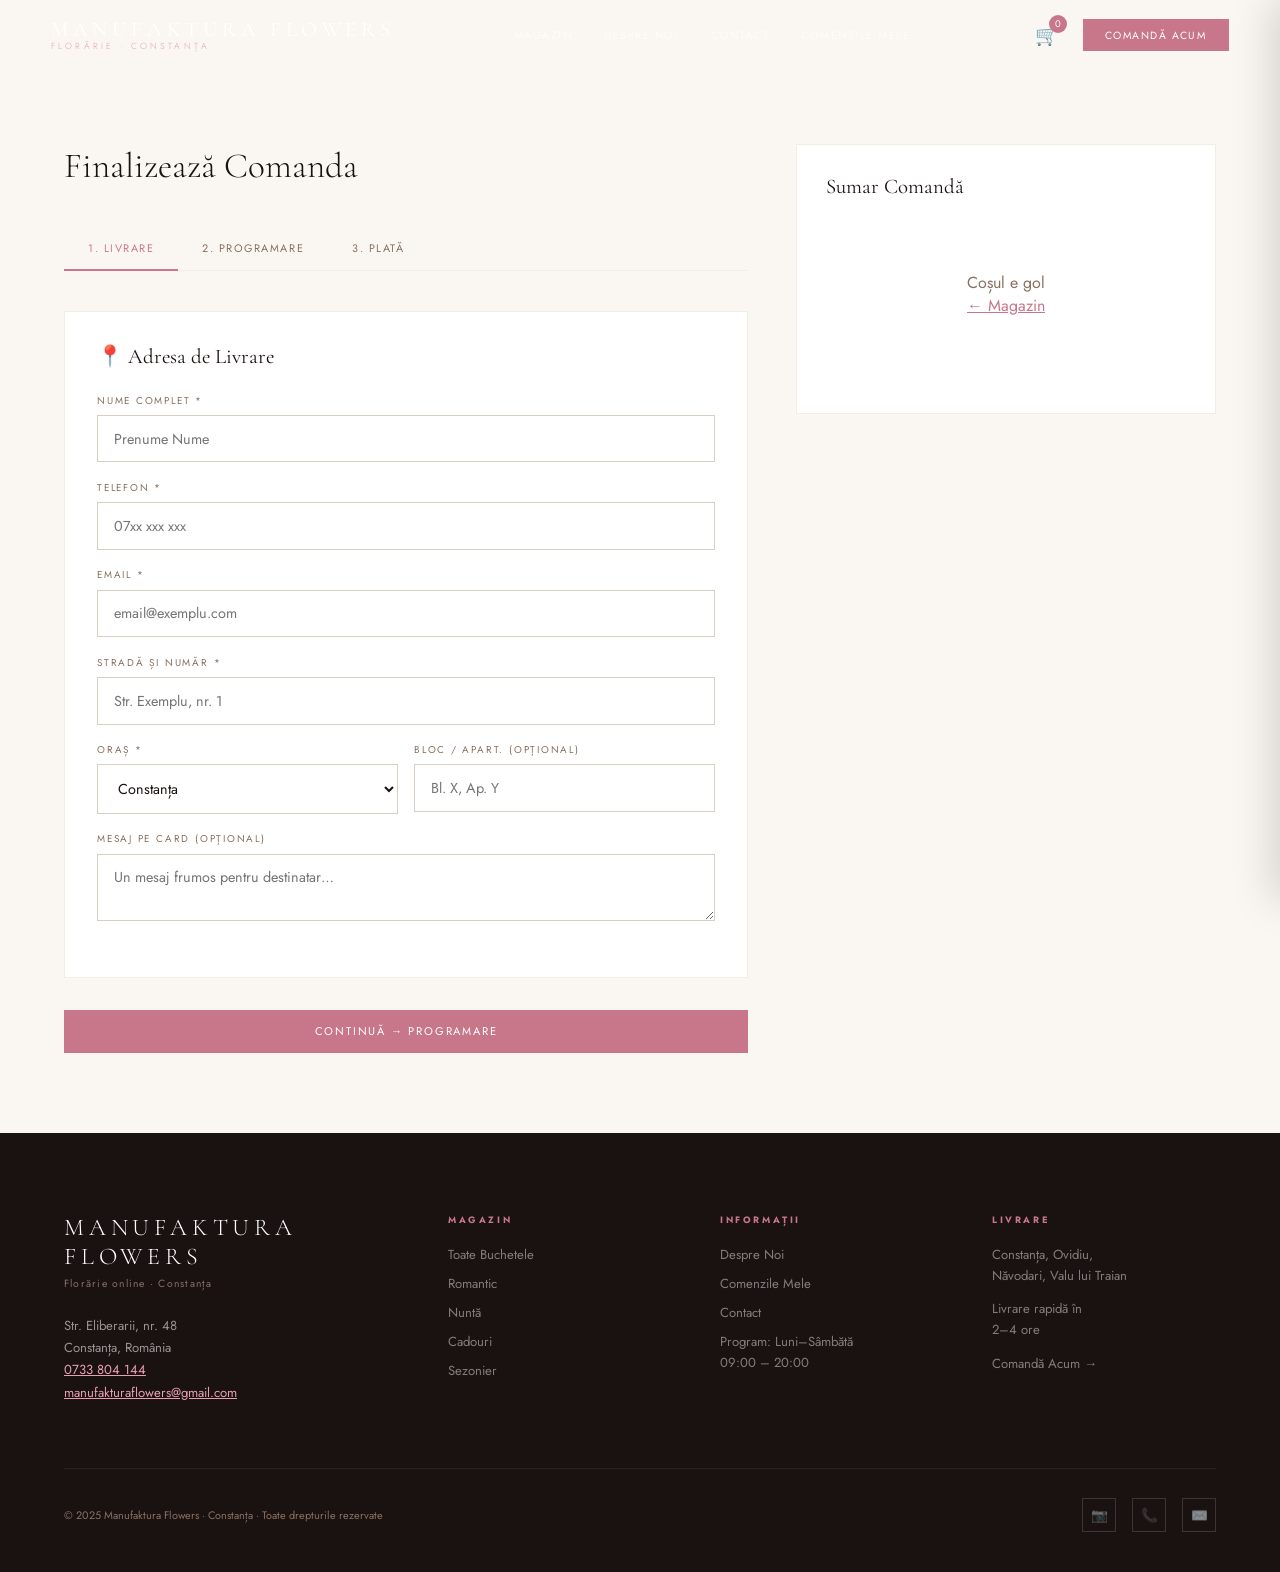
==== checkout.html @ 841dd368 "Add files via upload" ====
<!DOCTYPE html>
<html lang="ro">
<head>
<meta charset="UTF-8"><meta name="viewport" content="width=device-width,initial-scale=1">
<title>Finalizează Comanda — Manufaktura Flowers</title>
<link rel="stylesheet" href="shared.css">
<style>
.checkout-page{min-height:100vh;padding:9rem 5vw 5rem;display:grid;grid-template-columns:1fr 420px;gap:3rem;align-items:start;}
.checkout-left h1{font-family:'Cormorant Garamond',serif;font-size:2.2rem;font-weight:300;margin-bottom:2.5rem;}

/* STEPS */
.steps{display:flex;gap:0;margin-bottom:2.5rem;border-bottom:1px solid var(--cream2);}
.step{padding:.8rem 1.5rem;font-size:.68rem;letter-spacing:.14em;text-transform:uppercase;color:var(--muted);border-bottom:2px solid transparent;margin-bottom:-1px;cursor:pointer;}
.step.active{color:var(--rose);border-bottom-color:var(--rose);}
.step.done{color:var(--green);}
.step-panel{display:none;}.step-panel.active{display:block;}

/* SECTION CARD */
.form-card{background:#fff;border:1px solid var(--cream2);padding:2rem;margin-bottom:1.5rem;}
.form-card h3{font-family:'Cormorant Garamond',serif;font-size:1.3rem;font-weight:400;margin-bottom:1.5rem;display:flex;align-items:center;gap:.6rem;}
.form-row{display:grid;grid-template-columns:1fr 1fr;gap:1rem;}

/* CALENDAR */
.cal-wrap{border:1px solid #d8cfc4;padding:1.2rem;}
.cal-header{display:flex;justify-content:space-between;align-items:center;margin-bottom:.8rem;}
.cal-header span{font-family:'Cormorant Garamond',serif;font-size:1rem;font-weight:400;}
.cal-nav-btn{background:none;border:1px solid #d8cfc4;width:28px;height:28px;cursor:pointer;font-size:1rem;}
.cal-labels{display:grid;grid-template-columns:repeat(7,1fr);text-align:center;margin-bottom:.3rem;}
.cal-labels span{font-size:.6rem;letter-spacing:.1em;text-transform:uppercase;color:var(--muted);padding:.2rem 0;}
.cal-grid-co{display:grid;grid-template-columns:repeat(7,1fr);gap:2px;}
.cal-d{aspect-ratio:1;display:flex;align-items:center;justify-content:center;font-size:.82rem;cursor:pointer;transition:background .15s;}
.cal-d:hover:not(.cal-empty-d):not(.cal-past-d){background:var(--cream2);}
.cal-d.cal-empty-d,.cal-d.cal-past-d{color:#ccc;pointer-events:none;}
.cal-d.cal-sel{background:var(--rose);color:#fff;}
.cal-d.cal-today-d{font-weight:600;color:var(--rose);}

/* TIME SLOTS */
.time-grid{display:grid;grid-template-columns:repeat(4,1fr);gap:.5rem;margin-top:1rem;}
.time-slot{padding:.55rem;border:1px solid #d8cfc4;text-align:center;font-size:.78rem;cursor:pointer;transition:all .2s;}
.time-slot:hover{border-color:var(--rose);color:var(--rose);}
.time-slot.sel{background:var(--rose);color:#fff;border-color:var(--rose);}
.time-slot.unavail{color:#ccc;pointer-events:none;background:var(--cream2);}

/* PAYMENT */
.pay-methods{display:grid;grid-template-columns:1fr 1fr;gap:.8rem;margin-bottom:1.5rem;}
.pay-method{border:1px solid #d8cfc4;padding:1.2rem 1rem;cursor:pointer;display:flex;align-items:center;gap:.8rem;transition:border-color .2s;}
.pay-method.sel{border-color:var(--rose);background:rgba(200,118,138,.04);}
.pay-method .pay-ico{font-size:1.5rem;flex-shrink:0;}
.pay-method h4{font-size:.8rem;font-weight:500;margin-bottom:.1rem;}
.pay-method p{font-size:.7rem;color:var(--muted);}
.card-fields{display:none;}.card-fields.show{display:block;}

/* ORDER SUMMARY */
.order-summary{background:#fff;border:1px solid var(--cream2);padding:1.8rem;position:sticky;top:90px;}
.order-summary h3{font-family:'Cormorant Garamond',serif;font-size:1.3rem;font-weight:400;margin-bottom:1.5rem;}
.sum-item{display:flex;gap:1rem;padding:.8rem 0;border-bottom:1px solid var(--cream2);}
.sum-img{width:56px;height:56px;object-fit:cover;flex-shrink:0;}
.sum-info{flex:1;}
.sum-name{font-size:.85rem;font-weight:500;margin-bottom:.2rem;}
.sum-qty{font-size:.75rem;color:var(--muted);}
.sum-price{font-size:.9rem;font-weight:500;color:var(--rose);}
.sum-totals{margin-top:1.2rem;}
.sum-row{display:flex;justify-content:space-between;font-size:.85rem;padding:.4rem 0;}
.sum-row.total{border-top:1px solid var(--cream2);padding-top:.8rem;margin-top:.4rem;font-weight:500;}
.sum-row.total span:last-child{font-family:'Cormorant Garamond',serif;font-size:1.3rem;color:var(--rose);}
.empty-cart{text-align:center;padding:3rem;color:var(--muted);}

/* NAV BTNS */
.nav-btns{display:flex;gap:1rem;margin-top:2rem;flex-wrap:wrap;}
.nav-btns .btn-rose{flex:1;}

@media(max-width:900px){
  .checkout-page{grid-template-columns:1fr;}
  .order-summary{position:static;}
  .form-row{grid-template-columns:1fr;}
  .pay-methods{grid-template-columns:1fr;}
  .time-grid{grid-template-columns:repeat(3,1fr);}
}
</style>
</head>
<body>
<div id="nav"></div>

<div class="checkout-page">
  <div class="checkout-left">
    <h1>Finalizează Comanda</h1>

    <div class="steps">
      <div class="step active" id="step1tab" onclick="goStep(1)">1. Livrare</div>
      <div class="step" id="step2tab" onclick="goStep(2)">2. Programare</div>
      <div class="step" id="step3tab" onclick="goStep(3)">3. Plată</div>
    </div>

    <!-- STEP 1: DELIVERY -->
    <div class="step-panel active" id="step1">
      <div class="form-card">
        <h3>📍 Adresa de Livrare</h3>
        <div class="form-group"><label>Nume Complet *</label><input type="text" id="dName" placeholder="Prenume Nume"></div>
        <div class="form-group"><label>Telefon *</label><input type="tel" id="dPhone" placeholder="07xx xxx xxx"></div>
        <div class="form-group"><label>Email *</label><input type="email" id="dEmail" placeholder="email@exemplu.com"></div>
        <div class="form-group"><label>Stradă și Număr *</label><input type="text" id="dStreet" placeholder="Str. Exemplu, nr. 1"></div>
        <div class="form-row">
          <div class="form-group"><label>Oraș *</label>
            <select id="dCity">
              <option>Constanța</option><option>Ovidiu</option>
              <option>Năvodari</option><option>Valu lui Traian</option><option>Altul</option>
            </select>
          </div>
          <div class="form-group"><label>Bloc / Apart. (opțional)</label><input type="text" id="dApt" placeholder="Bl. X, Ap. Y"></div>
        </div>
        <div class="form-group"><label>Mesaj pe card (opțional)</label><textarea id="dMsg" rows="2" placeholder="Un mesaj frumos pentru destinatar…"></textarea></div>
        <div class="form-error" id="step1err"></div>
      </div>
      <div class="nav-btns"><button class="btn-rose" onclick="nextStep(1)">Continuă → Programare</button></div>
    </div>

    <!-- STEP 2: SCHEDULING -->
    <div class="step-panel" id="step2">
      <div class="form-card">
        <h3>📅 Programează Livrarea</h3>
        <p style="font-size:.85rem;color:var(--muted);margin-bottom:1.5rem;">Alege data și intervalul orar pentru livrare. Livrăm Luni–Sâmbătă între 09:00–20:00.</p>
        <label style="font-size:.62rem;letter-spacing:.18em;text-transform:uppercase;color:var(--muted);margin-bottom:.5rem;display:block;">Selectează Data</label>
        <div class="cal-wrap">
          <div class="cal-header">
            <button class="cal-nav-btn" onclick="prevM()">‹</button>
            <span id="calTitle2"></span>
            <button class="cal-nav-btn" onclick="nextM()">›</button>
          </div>
          <div class="cal-labels">
            <span>Lu</span><span>Ma</span><span>Mi</span><span>Jo</span><span>Vi</span><span>Sâ</span><span>Du</span>
          </div>
          <div class="cal-grid-co" id="calGrid2"></div>
        </div>
        <div style="margin-top:1.5rem;">
          <label style="font-size:.62rem;letter-spacing:.18em;text-transform:uppercase;color:var(--muted);margin-bottom:.5rem;display:block;">Interval Orar</label>
          <div class="time-grid">
            <div class="time-slot" onclick="selTime(this,'09:00–11:00')">09:00–11:00</div>
            <div class="time-slot" onclick="selTime(this,'11:00–13:00')">11:00–13:00</div>
            <div class="time-slot" onclick="selTime(this,'13:00–15:00')">13:00–15:00</div>
            <div class="time-slot" onclick="selTime(this,'15:00–17:00')">15:00–17:00</div>
            <div class="time-slot" onclick="selTime(this,'17:00–19:00')">17:00–19:00</div>
            <div class="time-slot" onclick="selTime(this,'19:00–20:00')">19:00–20:00</div>
            <div class="time-slot unavail">Indisponibil</div>
            <div class="time-slot" onclick="selTime(this,'Cât mai repede')">⚡ ASAP</div>
          </div>
        </div>
        <div id="selDateDisplay" style="margin-top:1rem;font-size:.85rem;color:var(--rose);min-height:1.2rem;"></div>
        <div class="form-error" id="step2err"></div>
      </div>
      <div class="nav-btns">
        <button class="btn-outline" onclick="goStep(1)">← Înapoi</button>
        <button class="btn-rose" onclick="nextStep(2)">Continuă → Plată</button>
      </div>
    </div>

    <!-- STEP 3: PAYMENT -->
    <div class="step-panel" id="step3">
      <div class="form-card">
        <h3>💳 Metodă de Plată</h3>
        <div class="pay-methods">
          <div class="pay-method sel" id="pm-card" onclick="selPay('card')">
            <div class="pay-ico">💳</div>
            <div><h4>Card Bancar</h4><p>Visa, Mastercard, Maestro</p></div>
          </div>
          <div class="pay-method" id="pm-apple" onclick="selPay('apple')">
            <div class="pay-ico">🍎</div>
            <div><h4>Apple Pay</h4><p>Plată rapidă cu iPhone</p></div>
          </div>
          <div class="pay-method" id="pm-google" onclick="selPay('google')">
            <div class="pay-ico">🔵</div>
            <div><h4>Google Pay</h4><p>Plată rapidă cu Android</p></div>
          </div>
          <div class="pay-method" id="pm-cash" onclick="selPay('cash')">
            <div class="pay-ico">💵</div>
            <div><h4>Cash la Livrare</h4><p>Plătești la primire</p></div>
          </div>
        </div>
        <div class="card-fields show" id="cardFields">
          <div class="form-group"><label>Număr Card</label><input type="text" id="cardNr" placeholder="0000 0000 0000 0000" maxlength="19" oninput="fmtCard(this)"></div>
          <div class="form-row">
            <div class="form-group"><label>Expiră (LL/AA)</label><input type="text" id="cardExp" placeholder="12/26" maxlength="5"></div>
            <div class="form-group"><label>CVV</label><input type="text" id="cardCvv" placeholder="123" maxlength="4"></div>
          </div>
          <div class="form-group"><label>Nume pe Card</label><input type="text" id="cardName" placeholder="PRENUME NUME"></div>
        </div>
        <div class="form-error" id="step3err"></div>
      </div>
      <div class="nav-btns">
        <button class="btn-outline" onclick="goStep(2)">← Înapoi</button>
        <button class="btn-rose" id="placeBtn" onclick="placeOrder()">✓ Plasează Comanda</button>
      </div>
    </div>
  </div>

  <!-- ORDER SUMMARY -->
  <div class="order-summary" id="orderSummary">
    <h3>Sumar Comandă</h3>
    <div id="sumItems"></div>
    <div class="sum-totals" id="sumTotals"></div>
  </div>
</div>

<div id="footer"></div>
<div class="toast"></div>
<script src="app.js"></script>
<script>
renderNav();
renderCartSidebar();
renderFooter();

// Render summary
function renderSummary(){
  const si = document.getElementById('sumItems');
  const st = document.getElementById('sumTotals');
  if(!cart.length){si.innerHTML='<div class="empty-cart"><p>Coșul e gol</p><a href="shop.html" style="color:var(--rose)">← Magazin</a></div>';st.innerHTML='';return;}
  si.innerHTML = cart.map(i=>`
  <div class="sum-item">
    <img class="sum-img" src="${i.img}" alt="${i.name}">
    <div class="sum-info"><div class="sum-name">${i.name}</div><div class="sum-qty">× ${i.qty}</div></div>
    <div class="sum-price">${i.price*i.qty} lei</div>
  </div>`).join('');
  const sub = getCartTotal();
  const del = sub > 0 ? 20 : 0;
  st.innerHTML = `
  <div class="sum-row"><span>Subtotal</span><span>${sub} lei</span></div>
  <div class="sum-row"><span>Livrare</span><span>${del} lei</span></div>
  <div class="sum-row total"><span>Total</span><span>${sub+del} lei</span></div>`;
}
renderSummary();

// Steps
let curStep = 1;
function goStep(n){
  if(n>curStep) return;
  curStep=n;
  document.querySelectorAll('.step-panel').forEach((p,i)=>p.classList.toggle('active',i+1===n));
  document.querySelectorAll('.step').forEach((s,i)=>{
    s.classList.remove('active','done');
    if(i+1===n) s.classList.add('active');
    else if(i+1<n) s.classList.add('done');
  });
}
function nextStep(from){
  if(from===1){
    const name=document.getElementById('dName').value;
    const phone=document.getElementById('dPhone').value;
    const street=document.getElementById('dStreet').value;
    if(!name||!phone||!street){document.getElementById('step1err').textContent='Completează toate câmpurile obligatorii.';return;}
    document.getElementById('step1err').textContent='';
  }
  if(from===2){
    if(!selDate){document.getElementById('step2err').textContent='Selectează data livrării.';return;}
    if(!selTimeVal){document.getElementById('step2err').textContent='Selectează intervalul orar.';return;}
    document.getElementById('step2err').textContent='';
  }
  curStep=from+1;
  document.querySelectorAll('.step-panel').forEach((p,i)=>p.classList.toggle('active',i+1===curStep));
  document.querySelectorAll('.step').forEach((s,i)=>{
    s.classList.remove('active','done');
    if(i+1===curStep) s.classList.add('active');
    else if(i+1<curStep) s.classList.add('done');
  });
}

// CALENDAR
let calY, calM, selDate=null;
const MO=['Ianuarie','Februarie','Martie','Aprilie','Mai','Iunie','Iulie','August','Septembrie','Octombrie','Noiembrie','Decembrie'];
function initCal2(){const n=new Date();calY=n.getFullYear();calM=n.getMonth();renderCal2();}
function prevM(){calM--;if(calM<0){calM=11;calY--;}renderCal2();}
function nextM(){calM++;if(calM>11){calM=0;calY++;}renderCal2();}
function renderCal2(){
  document.getElementById('calTitle2').textContent=MO[calM]+' '+calY;
  const today=new Date();today.setHours(0,0,0,0);
  const first=new Date(calY,calM,1).getDay();
  const days=new Date(calY,calM+1,0).getDate();
  const offset=(first===0)?6:first-1;
  let html='';
  for(let i=0;i<offset;i++) html+='<div class="cal-d cal-empty-d"></div>';
  for(let d=1;d<=days;d++){
    const date=new Date(calY,calM,d);date.setHours(0,0,0,0);
    const isPast=date<today;
    const isSun=date.getDay()===0;
    const isSel=selDate&&date.getTime()===selDate.getTime();
    const isToday=date.getTime()===today.getTime();
    let cls='cal-d';
    if(isPast||isSun) cls+=' cal-past-d';
    if(isSel) cls+=' cal-sel';
    if(isToday) cls+=' cal-today-d';
    html+=`<div class="${cls}" onclick="pickDate(${calY},${calM},${d})">${d}</div>`;
  }
  document.getElementById('calGrid2').innerHTML=html;
}
function pickDate(y,m,d){
  selDate=new Date(y,m,d);
  renderCal2();
  updateSelDisplay();
}
function updateSelDisplay(){
  const el=document.getElementById('selDateDisplay');
  if(selDate&&selTimeVal) el.textContent=`✓ Livrare: ${selDate.getDate()}/${selDate.getMonth()+1}/${selDate.getFullYear()} · ${selTimeVal}`;
  else if(selDate) el.textContent=`Data: ${selDate.getDate()}/${selDate.getMonth()+1}/${selDate.getFullYear()} — Acum selectează ora`;
  else el.textContent='';
}
initCal2();

// TIME
let selTimeVal=null;
function selTime(el,val){
  document.querySelectorAll('.time-slot').forEach(t=>t.classList.remove('sel'));
  el.classList.add('sel');
  selTimeVal=val;
  updateSelDisplay();
}

// PAYMENT
let payMethod='card';
function selPay(m){
  payMethod=m;
  ['card','apple','google','cash'].forEach(x=>document.getElementById('pm-'+x).classList.remove('sel'));
  document.getElementById('pm-'+m).classList.add('sel');
  document.getElementById('cardFields').classList.toggle('show',m==='card');
}
function fmtCard(el){el.value=el.value.replace(/\D/g,'').replace(/(.{4})/g,'$1 ').trim();}

// PLACE ORDER
async function placeOrder(){
  if(!cart.length){showToast('Coșul tău e gol.','error');return;}
  const btn=document.getElementById('placeBtn');
  btn.textContent='Se procesează…';btn.disabled=true;

  await initSupabase();
  const orderData={
    id: 'MF-'+Date.now(),
    name: document.getElementById('dName').value,
    phone: document.getElementById('dPhone').value,
    email: document.getElementById('dEmail').value,
    address: document.getElementById('dStreet').value+', '+document.getElementById('dCity').value+(document.getElementById('dApt').value?' - '+document.getElementById('dApt').value:''),
    message: document.getElementById('dMsg').value,
    delivery_date: selDate?`${selDate.getDate()}/${selDate.getMonth()+1}/${selDate.getFullYear()}`:'',
    delivery_time: selTimeVal||'',
    payment_method: payMethod,
    items: JSON.stringify(cart),
    total: getCartTotal()+20,
    status: 'nouă',
    created_at: new Date().toISOString()
  };

  if(supabase){
    await supabase.from('orders').insert(orderData);
  }

  // Save order for confirmation page
  localStorage.setItem('mf_last_order', JSON.stringify(orderData));
  cart=[];saveCart();
  window.location.href='confirmation.html';
}
</script>
</body>
</html>
---- shared.css ----
@import url('https://fonts.googleapis.com/css2?family=Cormorant+Garamond:ital,wght@0,300;0,400;0,500;1,300;1,400&family=Jost:wght@300;400;500&display=swap');
*{margin:0;padding:0;box-sizing:border-box;}
:root{
  --cream:#faf7f2;--cream2:#f3ede3;--rose:#c8768a;--rose2:#e8a0b0;
  --dark:#1a1210;--dark2:#2d1f1a;--gold:#c9a96e;--muted:#8a7060;
  --white:#ffffff;--green:#4a6741;
}
html{scroll-behavior:smooth;}
body{font-family:'Jost',sans-serif;background:var(--cream);color:var(--dark);overflow-x:hidden;}
::-webkit-scrollbar{width:4px;}::-webkit-scrollbar-thumb{background:var(--rose);}

/* NAV */
.nav{position:fixed;top:0;left:0;right:0;z-index:300;height:70px;display:flex;align-items:center;justify-content:space-between;padding:0 4vw;transition:background .4s;}
.nav.solid{background:rgba(26,18,16,.96);backdrop-filter:blur(12px);}
.nav-brand{font-family:'Cormorant Garamond',serif;font-size:1.3rem;font-weight:400;letter-spacing:.22em;color:#fff;text-decoration:none;text-transform:uppercase;line-height:1.1;}
.nav-brand small{display:block;font-size:.55rem;letter-spacing:.35em;color:var(--rose2);font-family:'Jost',sans-serif;font-weight:300;}
.nav-links{display:flex;align-items:center;gap:2rem;}
.nav-links a{font-size:.68rem;letter-spacing:.14em;text-transform:uppercase;color:rgba(255,255,255,.7);text-decoration:none;transition:color .2s;}
.nav-links a:hover{color:#fff;}
.nav-right{display:flex;align-items:center;gap:1.2rem;}
.cart-btn{position:relative;background:none;border:none;cursor:pointer;color:#fff;font-size:1.2rem;padding:.3rem;}
.cart-count{position:absolute;top:-4px;right:-4px;background:var(--rose);color:#fff;width:18px;height:18px;border-radius:50%;font-size:.6rem;display:flex;align-items:center;justify-content:center;font-family:'Jost',sans-serif;}
.nav-cta{font-size:.65rem;letter-spacing:.14em;text-transform:uppercase;background:var(--rose);color:#fff;padding:.55rem 1.4rem;text-decoration:none;transition:background .2s;border:none;cursor:pointer;font-family:'Jost',sans-serif;}
.nav-cta:hover{background:var(--rose2);}

/* BUTTONS */
.btn-rose{display:inline-flex;align-items:center;justify-content:center;gap:8px;background:var(--rose);color:#fff;text-decoration:none;font-size:.7rem;letter-spacing:.16em;text-transform:uppercase;padding:.85rem 2rem;border:none;cursor:pointer;font-family:'Jost',sans-serif;transition:background .25s;}
.btn-rose:hover{background:var(--rose2);}
.btn-dark{display:inline-flex;align-items:center;justify-content:center;gap:8px;background:var(--dark);color:#fff;text-decoration:none;font-size:.7rem;letter-spacing:.16em;text-transform:uppercase;padding:.85rem 2rem;border:none;cursor:pointer;font-family:'Jost',sans-serif;transition:background .25s;}
.btn-dark:hover{background:var(--dark2);}
.btn-outline{display:inline-flex;align-items:center;justify-content:center;gap:8px;background:transparent;color:var(--dark);text-decoration:none;font-size:.7rem;letter-spacing:.16em;text-transform:uppercase;padding:.82rem 2rem;border:1px solid var(--dark);cursor:pointer;font-family:'Jost',sans-serif;transition:all .2s;}
.btn-outline:hover{background:var(--dark);color:#fff;}
.btn-outline-white{display:inline-flex;align-items:center;justify-content:center;gap:8px;background:transparent;color:#fff;text-decoration:none;font-size:.7rem;letter-spacing:.16em;text-transform:uppercase;padding:.82rem 2rem;border:1px solid rgba(255,255,255,.5);cursor:pointer;font-family:'Jost',sans-serif;transition:border-color .2s;}
.btn-outline-white:hover{border-color:#fff;}

/* SECTION */
.sec{padding:6rem 5vw;}
.sec-dark{background:var(--dark2);color:#fff;}
.sec-cream{background:var(--cream2);}
.tag{display:inline-flex;align-items:center;gap:10px;font-size:.58rem;letter-spacing:.36em;text-transform:uppercase;color:var(--rose);margin-bottom:1.8rem;}
.tag::after{content:'';display:block;width:32px;height:1px;background:var(--rose);}
.sec-title{font-family:'Cormorant Garamond',serif;font-size:clamp(2rem,4vw,3.2rem);font-weight:300;line-height:1.15;}

/* FORMS */
.form-group{margin-bottom:1.1rem;}
.form-group label{display:block;font-size:.62rem;letter-spacing:.18em;text-transform:uppercase;color:var(--muted);margin-bottom:.45rem;}
.form-group input,.form-group select,.form-group textarea{width:100%;padding:.8rem 1rem;border:1px solid #d8cfc4;background:#fff;font-family:'Jost',sans-serif;font-size:.9rem;color:var(--dark);outline:none;transition:border-color .2s;}
.form-group input:focus,.form-group select:focus,.form-group textarea:focus{border-color:var(--rose);}
.form-error{font-size:.75rem;color:#c0392b;margin-top:.3rem;}

/* REVEAL */
.reveal{opacity:0;transform:translateY(24px);transition:opacity .7s,transform .7s;}
.reveal.visible{opacity:1;transform:none;}

/* TOAST */
.toast{position:fixed;bottom:2rem;right:2rem;z-index:9999;padding:.9rem 1.6rem;font-size:.85rem;color:#fff;background:var(--dark2);border-left:3px solid var(--rose);box-shadow:0 8px 32px rgba(0,0,0,.25);transform:translateY(16px);opacity:0;transition:all .3s;pointer-events:none;}
.toast.show{transform:none;opacity:1;}
.toast.success{border-left-color:var(--green);}

/* MARQUEE */
.marquee{background:var(--rose);height:42px;overflow:hidden;display:flex;align-items:center;}
.marquee-inner{display:flex;animation:mscroll 25s linear infinite;white-space:nowrap;}
@keyframes mscroll{from{transform:translateX(0)}to{transform:translateX(-50%)}}
.mi{display:inline-flex;align-items:center;gap:12px;padding:0 1.8rem;font-size:.6rem;letter-spacing:.28em;text-transform:uppercase;color:rgba(255,255,255,.9);}
.md{width:3px;height:3px;border-radius:50%;background:rgba(255,255,255,.6);flex-shrink:0;}

/* FOOTER */
footer{background:var(--dark);padding:5rem 5vw 2.5rem;}
.foot-grid{display:grid;grid-template-columns:1.5fr 1fr 1fr 1fr;gap:3rem;margin-bottom:4rem;}
.foot-brand{font-family:'Cormorant Garamond',serif;font-size:1.5rem;font-weight:300;letter-spacing:.2em;color:#fff;text-decoration:none;text-transform:uppercase;display:block;margin-bottom:.3rem;}
.foot-tagline{font-size:.65rem;letter-spacing:.12em;color:var(--muted);}
.foot-col h5{font-size:.58rem;letter-spacing:.28em;text-transform:uppercase;color:var(--rose);margin-bottom:1.1rem;}
.foot-col a,.foot-col p{display:block;color:rgba(255,255,255,.45);font-size:.82rem;margin-bottom:.5rem;text-decoration:none;transition:color .2s;line-height:1.6;}
.foot-col a:hover{color:rgba(255,255,255,.9);}
.foot-bottom{border-top:1px solid rgba(255,255,255,.07);padding-top:1.8rem;display:flex;justify-content:space-between;align-items:center;flex-wrap:wrap;gap:1rem;}
.foot-bottom p{font-size:.68rem;color:var(--muted);}
.foot-social{display:flex;gap:1rem;}
.foot-social a{width:34px;height:34px;border:1px solid rgba(255,255,255,.15);display:flex;align-items:center;justify-content:center;color:rgba(255,255,255,.5);text-decoration:none;font-size:.85rem;transition:all .2s;}
.foot-social a:hover{border-color:var(--rose);color:var(--rose);}

/* CART SIDEBAR */
.cart-sidebar{position:fixed;top:0;right:0;bottom:0;width:400px;background:#fff;z-index:500;box-shadow:-8px 0 40px rgba(0,0,0,.15);transform:translateX(100%);transition:transform .4s cubic-bezier(.25,.46,.45,.94);display:flex;flex-direction:column;}
.cart-sidebar.open{transform:none;}
.cart-overlay{position:fixed;inset:0;background:rgba(26,18,16,.5);z-index:499;opacity:0;pointer-events:none;transition:opacity .4s;}
.cart-overlay.open{opacity:1;pointer-events:all;}
.cart-header{padding:1.5rem 1.8rem;border-bottom:1px solid var(--cream2);display:flex;justify-content:space-between;align-items:center;}
.cart-header h3{font-family:'Cormorant Garamond',serif;font-size:1.5rem;font-weight:400;}
.cart-close{background:none;border:none;font-size:1.4rem;cursor:pointer;color:var(--muted);}
.cart-items{flex:1;overflow-y:auto;padding:1.2rem 1.8rem;}
.cart-item{display:flex;gap:1rem;padding:1rem 0;border-bottom:1px solid var(--cream2);}
.cart-item-img{width:72px;height:72px;object-fit:cover;flex-shrink:0;}
.cart-item-info{flex:1;}
.cart-item-name{font-family:'Cormorant Garamond',serif;font-size:1.05rem;font-weight:400;margin-bottom:.2rem;}
.cart-item-price{font-size:.82rem;color:var(--rose);font-weight:500;}
.cart-item-qty{display:flex;align-items:center;gap:.5rem;margin-top:.5rem;}
.qty-btn{width:24px;height:24px;border:1px solid #d8cfc4;background:#fff;cursor:pointer;font-size:.9rem;display:flex;align-items:center;justify-content:center;}
.qty-val{font-size:.85rem;min-width:20px;text-align:center;}
.cart-remove{background:none;border:none;cursor:pointer;color:var(--muted);font-size:.8rem;margin-left:auto;}
.cart-footer{padding:1.5rem 1.8rem;border-top:1px solid var(--cream2);}
.cart-total{display:flex;justify-content:space-between;align-items:center;margin-bottom:1.2rem;}
.cart-total span{font-size:.68rem;letter-spacing:.15em;text-transform:uppercase;color:var(--muted);}
.cart-total strong{font-family:'Cormorant Garamond',serif;font-size:1.4rem;}
.cart-empty{text-align:center;padding:3rem 0;color:var(--muted);}
.cart-empty p{font-family:'Cormorant Garamond',serif;font-size:1.3rem;margin-bottom:.5rem;}

@media(max-width:900px){
  .nav-links{display:none;}
  .foot-grid{grid-template-columns:1fr 1fr;}
  .cart-sidebar{width:100%;}
}
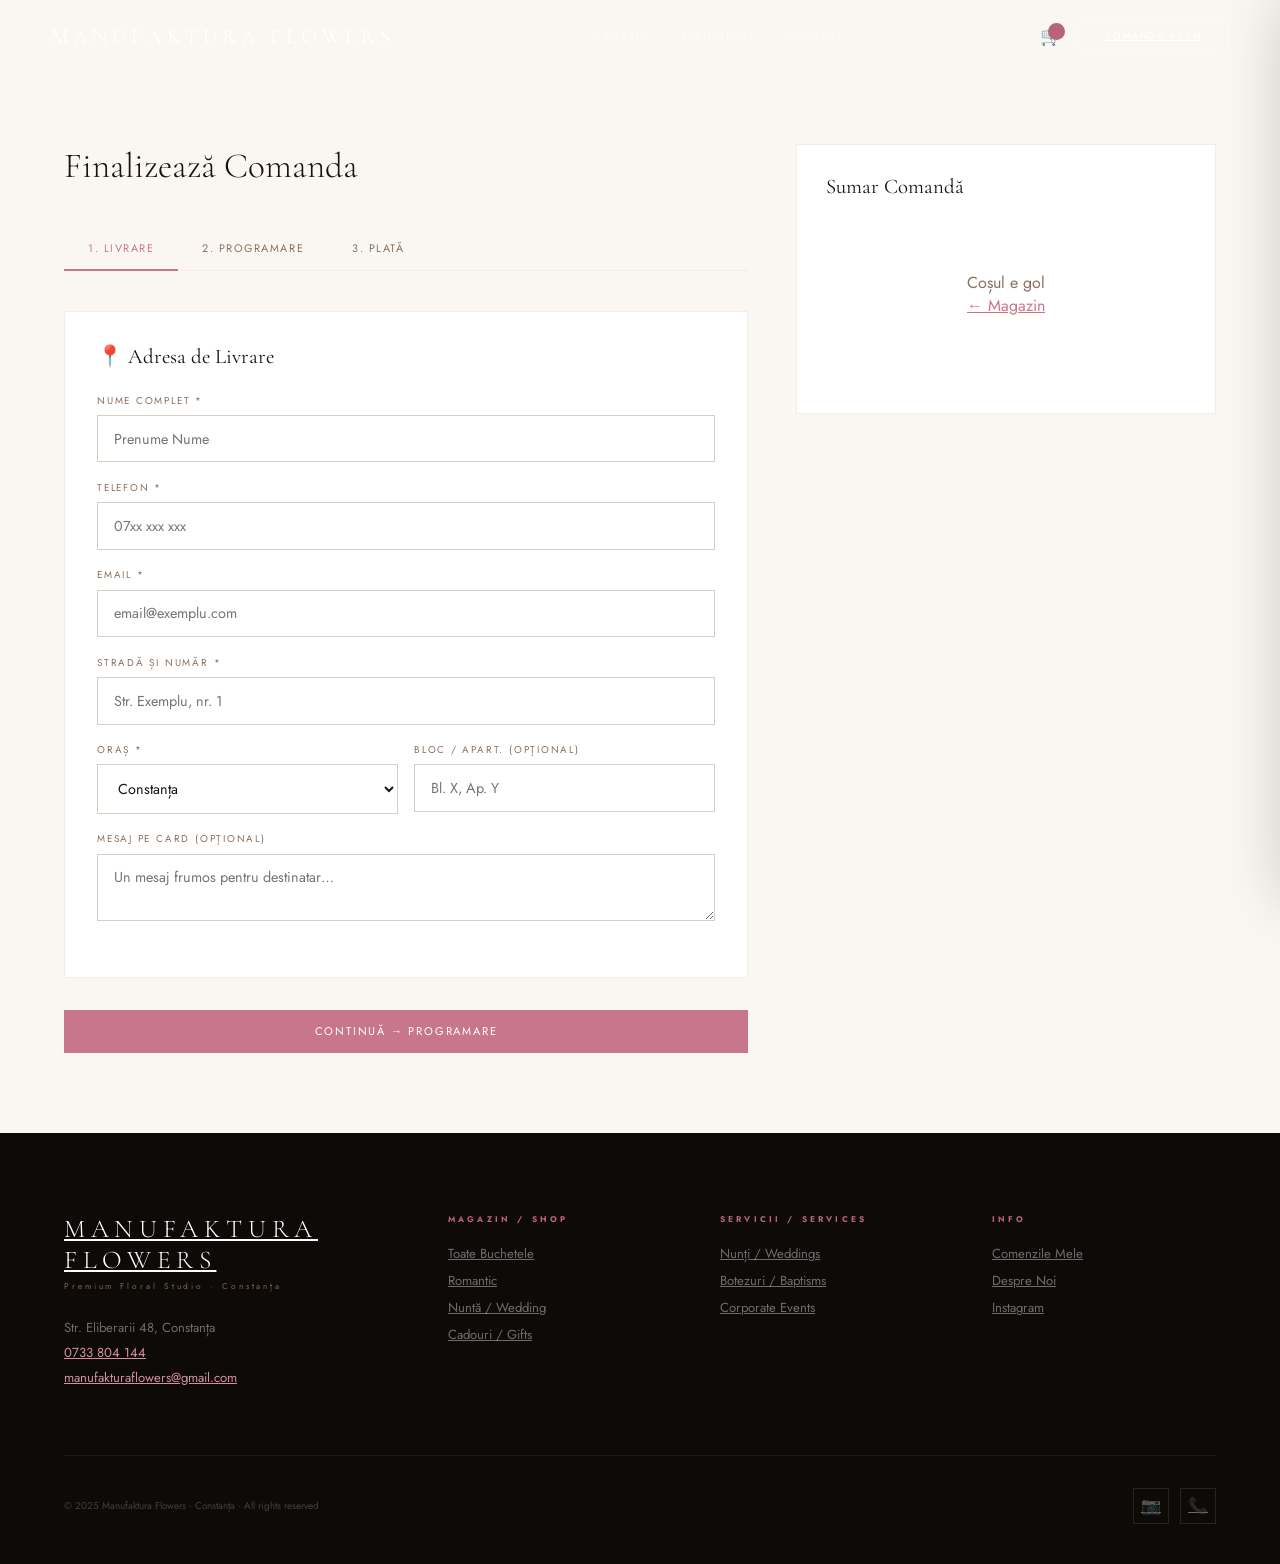
==== commit b2e037c6: "Add files via upload" ====
--- a/checkout.html
+++ b/checkout.html
@@ -350,7 +350,7 @@
   }
 
   // Save order for confirmation page
-  localStorage.setItem('mf_last_order', JSON.stringify(orderData));
+  localStorage.setItem('mf3_last_order', JSON.stringify(orderData));
   cart=[];saveCart();
   window.location.href='confirmation.html';
 }
